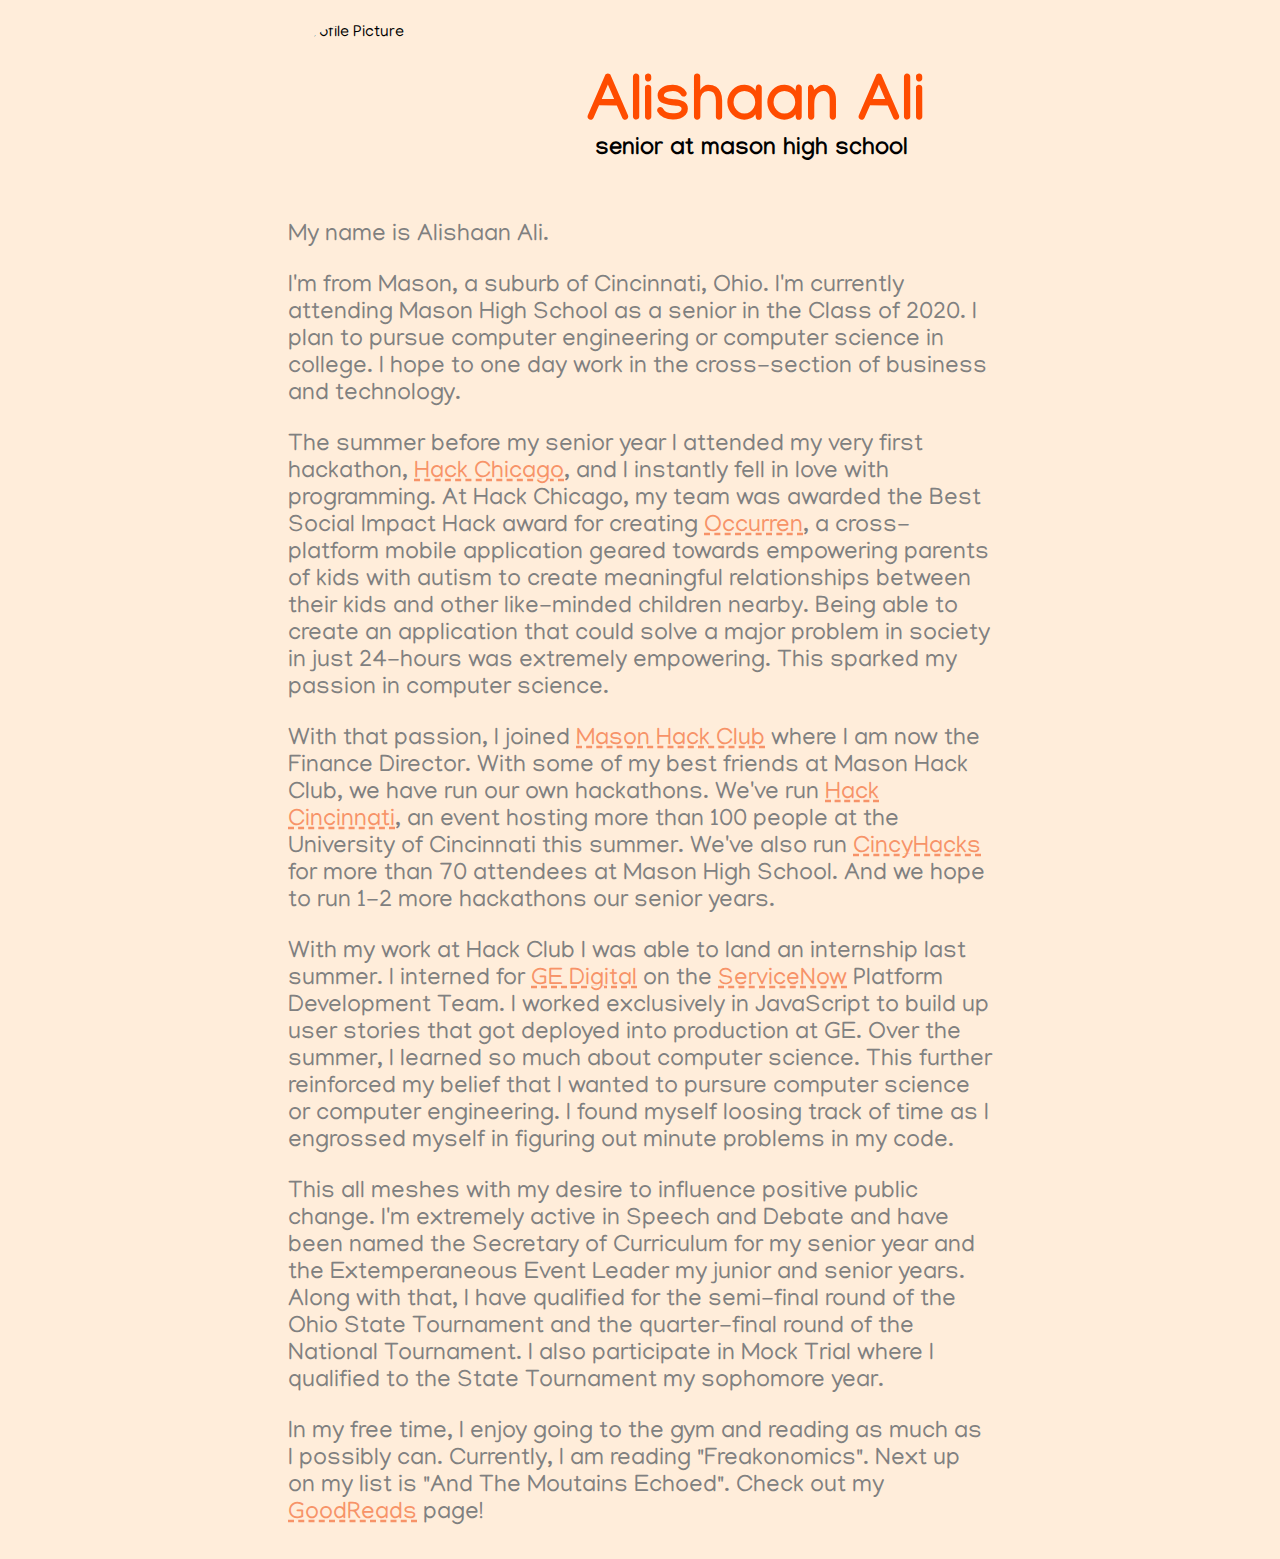
==== index.html @ e917b9db "css changes + other thingies" ====
<!doctype html>

<html lang="en">
<head>
        <!-- Global site tag (gtag.js) - Google Analytics -->
    <script async src="https://www.googletagmanager.com/gtag/js?id=UA-146795790-1"></script>
    <script>
    window.dataLayer = window.dataLayer || [];
    function gtag(){dataLayer.push(arguments);}
    gtag('js', new Date());

    gtag('config', 'UA-146795790-1');
    </script>
    <meta charset="utf-8">
    <script src="https://kit.fontawesome.com/1aea5c3e43.js"></script>
    <link href="https://fonts.googleapis.com/css?family=Manjari&display=swap" rel="stylesheet">
    <title>Alishaan Ali</title>
    <meta name="author" content="Alishaan Ali">
    <meta name="viewport" content="width=device-width, initial-scale=1.0">
    <link rel="stylesheet" href="main.css">

</head>

<body>
    <div id = "mainWrapper">
        <div id="inner">
            <img src="assets/propic.jpg" alt="Profile Picture" id="proPic">
            <h1>Alishaan Ali</h1>
            <h2>senior at mason high school</h2>
            <div id="socialMediaButtons">
                <a target="_blank" href="mailto:alishaanaali@gmail.com"><i class="fa fa-envelope fa-2x"></i></a>
                <a target="_blank" href="https://twitter.com/alishaan64"><i class="fab fa-twitter fa-2x"></i></a>
                <a target="_blank" href="https://github.com/alishaan64"><i class="fab fa-github fa-2x"></i></a>
                <a target="_blank" href="https://www.linkedin.com/in/alishaan-ali-645026152/"><i class="fab fa-linkedin-in fa-2x"></i></a>
                <a target="_blank" href="/assets/AlishaanAliResumeAugust2019.pdf"><i class="fas fa-file-pdf fa-2x"></i></a>
            </div>
        </div>
        <div id="text">
            <p> My name is Alishaan Ali.</p>
            <p>I'm from Mason, a suburb of Cincinnati, Ohio. I'm currently attending Mason High School as a senior in the Class of 2020. I plan to pursue computer engineering or computer science in college. I hope to one day work in the cross-section of business and technology.</p>
            <p>The summer before my senior year I attended my very first hackathon, <a href="https://hackchicago.io/" target="_blank">Hack Chicago</a>, and I instantly fell in love with programming. At Hack Chicago, my team was awarded the Best Social Impact Hack award for creating <a href="https://devpost.com/software/occurren" target="_blank">Occurren</a>, a cross-platform mobile application geared towards empowering parents of kids with autism to create meaningful relationships between their kids and other like-minded children nearby. Being able to create an application that could solve a major problem in society in just 24-hours was extremely empowering. This sparked my passion in computer science.</p>
            <p>With that passion, I joined <a href="https://masonhackclub.com/" target="_blank">Mason Hack Club</a> where I am now the Finance Director. With some of my best friends at Mason Hack Club, we have run our own hackathons. We've run <a href="https://hackcincinnati.io/" target="_blank">Hack Cincinnati</a>, an event hosting more than 100 people at the University of Cincinnati this summer. We've also run <a href="https://cincyhacks.com" target="_blank">CincyHacks</a> for more than 70 attendees at Mason High School. And we hope to run 1-2 more hackathons our senior years.</p>
            <p>With my work at Hack Club I was able to land an internship last summer. I interned for <a target="_blank" href="https://www.ge.com/digital/">GE Digital</a> on the <a target="_blank" href="https://www.servicenow.com">ServiceNow</a> Platform Development Team. I worked exclusively in JavaScript to build up user stories that got deployed into production at GE. Over the summer, I learned so much about computer science. This further reinforced my belief that I wanted to pursure computer science or computer engineering. I found myself loosing track of time as I engrossed myself in figuring out minute problems in my code.</p>
            <p>This all meshes with my desire to influence positive public change. I'm extremely active in Speech and Debate and have been named the Secretary of Curriculum for my senior year and the Extemperaneous Event Leader my junior and senior years. Along with that, I have qualified for the semi-final round of the Ohio State Tournament and the quarter-final round of the National Tournament. I also participate in Mock Trial where I qualified to the State Tournament my sophomore year.</p>
            <p>In my free time, I enjoy going to the gym and reading as much as I possibly can. Currently, I am reading "Freakonomics". Next up on my list is "And The Moutains Echoed". Check out my <a href="https://www.goodreads.com/user/show/58788595-alishaan-ali" target="_blank">GoodReads</a> page!</p>
        </div>
    </div>
</body>
</html>
---- main.css ----
#proPic{
    width: 14rem;
    border-radius: 4rem;

}
body {
    background-color: #ffedda;
    font-family: 'Manjari', sans-serif;
}

#mainWrapper{
    align-items: center;
    display: flex;
    flex-direction: column;
    justify-content: center;
    min-height: 100vh;
    position: relative;
}
#inner{
    display: grid;
    grid-template-areas: "picture text";
    max-width: 100%;
    width: 44rem;
    margin-top: 1rem;
}
h1{
    color: #ff4c00;
    font-size: 4rem;
    grid-area: text;
    margin-top: 3rem;
    margin-left: .4rem;
}
h2{
    grid-area: text;
    margin-top: 7rem;
    margin-left: 1rem;
}
#socialMediaButtons{
    grid-area: text;
    margin-top: 9rem;
    margin-left: 0rem;
    color: #888888;
}
a i{
    color: #888888;
    margin-left: 1.1rem;
    margin-right: 1.1rem;
}
#text{
    max-width: 100%;
    width: 44rem;
    align-self: center;
    margin-top: .5rem;
    font-size: 1.5rem;
    color: gray;
}
p a{
    color: #f79368;
    text-decoration-style: dashed;
}
@media screen and (max-width: 600px) {
    #inner{
        display: flex;
        flex-direction: column;
        justify-content: center;
        align-items: center;
        text-align: center;
    }
    h1, h2{
        margin-top: 0rem;
        margin-left: 0rem;
    }
    h1{
        margin-bottom: 0rem;
        margin-top: .5rem;
    }
    #socialMediaButtons{
        margin-top: 0rem;
        margin-left: 0rem;
    }
}
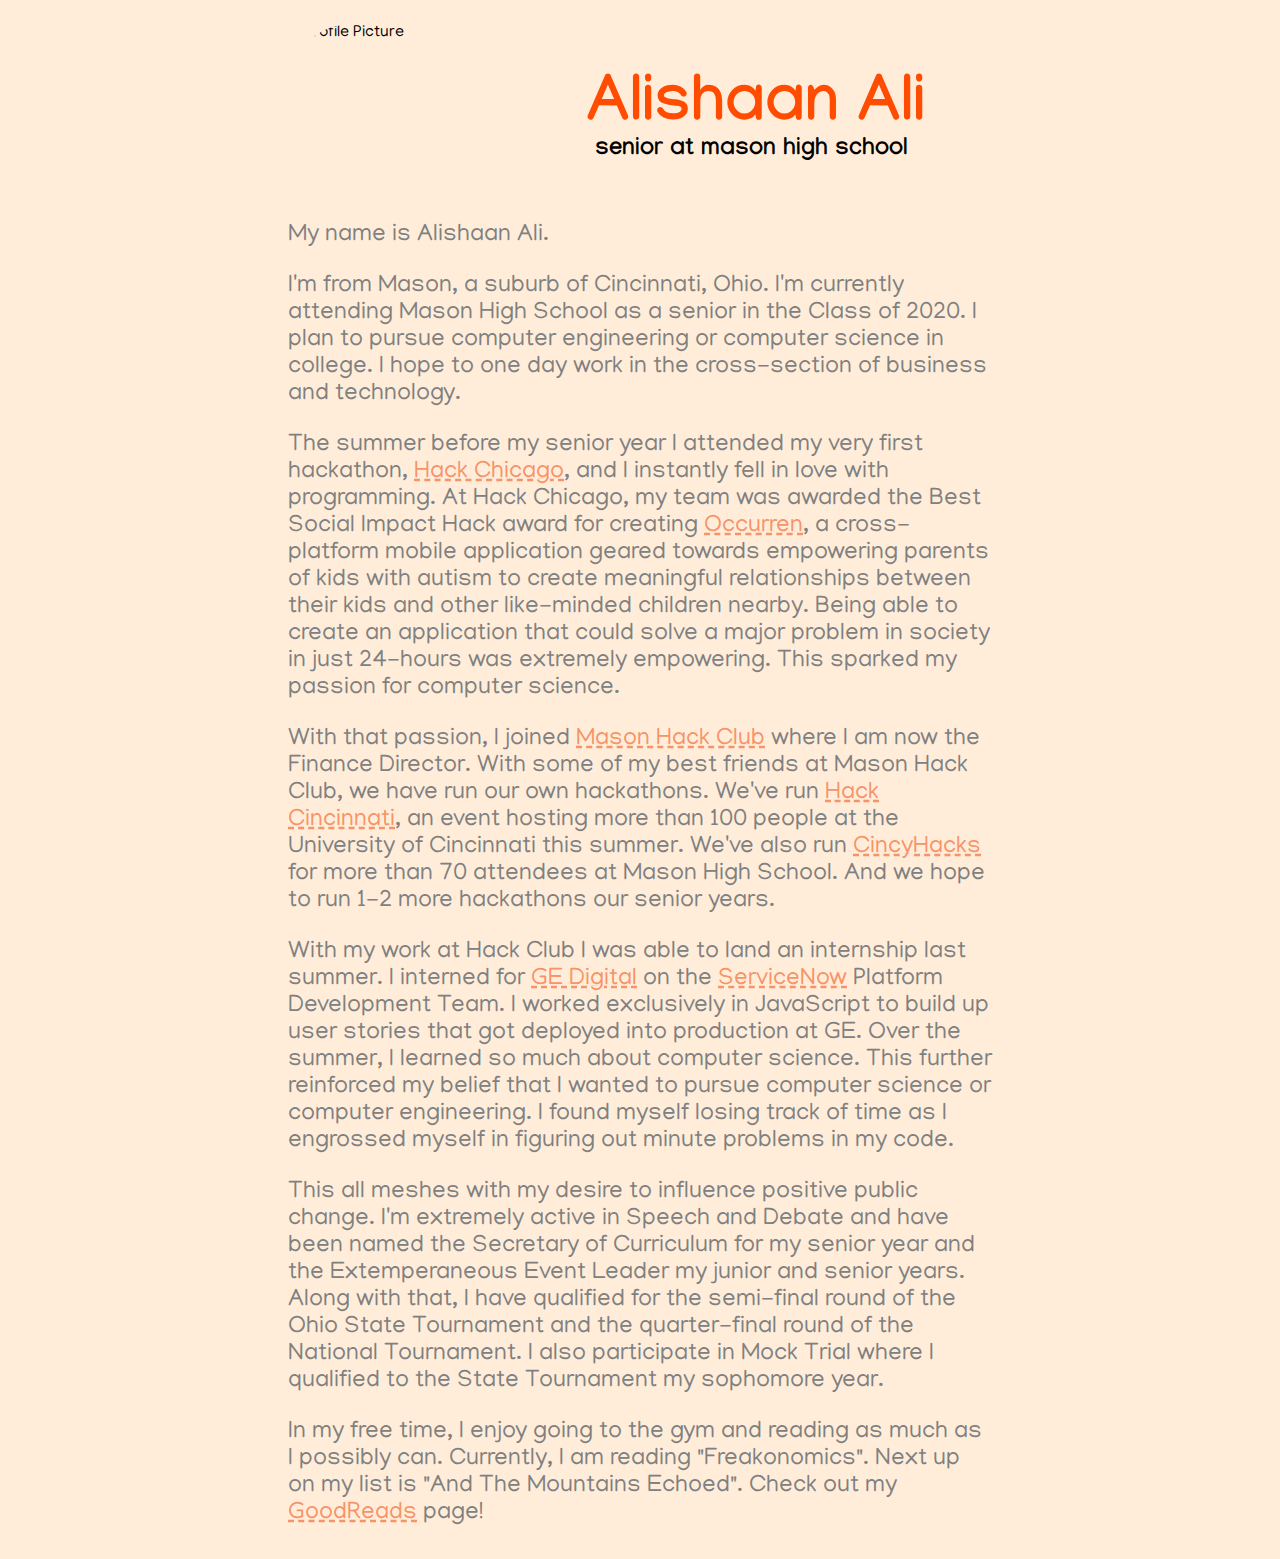
==== commit daabebfd: "spelling mistakes" ====
--- a/index.html
+++ b/index.html
@@ -38,11 +38,11 @@
         <div id="text">
             <p> My name is Alishaan Ali.</p>
             <p>I'm from Mason, a suburb of Cincinnati, Ohio. I'm currently attending Mason High School as a senior in the Class of 2020. I plan to pursue computer engineering or computer science in college. I hope to one day work in the cross-section of business and technology.</p>
-            <p>The summer before my senior year I attended my very first hackathon, <a href="https://hackchicago.io/" target="_blank">Hack Chicago</a>, and I instantly fell in love with programming. At Hack Chicago, my team was awarded the Best Social Impact Hack award for creating <a href="https://devpost.com/software/occurren" target="_blank">Occurren</a>, a cross-platform mobile application geared towards empowering parents of kids with autism to create meaningful relationships between their kids and other like-minded children nearby. Being able to create an application that could solve a major problem in society in just 24-hours was extremely empowering. This sparked my passion in computer science.</p>
+            <p>The summer before my senior year I attended my very first hackathon, <a href="https://hackchicago.io/" target="_blank">Hack Chicago</a>, and I instantly fell in love with programming. At Hack Chicago, my team was awarded the Best Social Impact Hack award for creating <a href="https://devpost.com/software/occurren" target="_blank">Occurren</a>, a cross-platform mobile application geared towards empowering parents of kids with autism to create meaningful relationships between their kids and other like-minded children nearby. Being able to create an application that could solve a major problem in society in just 24-hours was extremely empowering. This sparked my passion for computer science.</p>
             <p>With that passion, I joined <a href="https://masonhackclub.com/" target="_blank">Mason Hack Club</a> where I am now the Finance Director. With some of my best friends at Mason Hack Club, we have run our own hackathons. We've run <a href="https://hackcincinnati.io/" target="_blank">Hack Cincinnati</a>, an event hosting more than 100 people at the University of Cincinnati this summer. We've also run <a href="https://cincyhacks.com" target="_blank">CincyHacks</a> for more than 70 attendees at Mason High School. And we hope to run 1-2 more hackathons our senior years.</p>
-            <p>With my work at Hack Club I was able to land an internship last summer. I interned for <a target="_blank" href="https://www.ge.com/digital/">GE Digital</a> on the <a target="_blank" href="https://www.servicenow.com">ServiceNow</a> Platform Development Team. I worked exclusively in JavaScript to build up user stories that got deployed into production at GE. Over the summer, I learned so much about computer science. This further reinforced my belief that I wanted to pursure computer science or computer engineering. I found myself loosing track of time as I engrossed myself in figuring out minute problems in my code.</p>
+            <p>With my work at Hack Club I was able to land an internship last summer. I interned for <a target="_blank" href="https://www.ge.com/digital/">GE Digital</a> on the <a target="_blank" href="https://www.servicenow.com">ServiceNow</a> Platform Development Team. I worked exclusively in JavaScript to build up user stories that got deployed into production at GE. Over the summer, I learned so much about computer science. This further reinforced my belief that I wanted to pursue computer science or computer engineering. I found myself losing track of time as I engrossed myself in figuring out minute problems in my code.</p>
             <p>This all meshes with my desire to influence positive public change. I'm extremely active in Speech and Debate and have been named the Secretary of Curriculum for my senior year and the Extemperaneous Event Leader my junior and senior years. Along with that, I have qualified for the semi-final round of the Ohio State Tournament and the quarter-final round of the National Tournament. I also participate in Mock Trial where I qualified to the State Tournament my sophomore year.</p>
-            <p>In my free time, I enjoy going to the gym and reading as much as I possibly can. Currently, I am reading "Freakonomics". Next up on my list is "And The Moutains Echoed". Check out my <a href="https://www.goodreads.com/user/show/58788595-alishaan-ali" target="_blank">GoodReads</a> page!</p>
+            <p>In my free time, I enjoy going to the gym and reading as much as I possibly can. Currently, I am reading "Freakonomics". Next up on my list is "And The Mountains Echoed". Check out my <a href="https://www.goodreads.com/user/show/58788595-alishaan-ali" target="_blank">GoodReads</a> page!</p>
         </div>
     </div>
 </body>
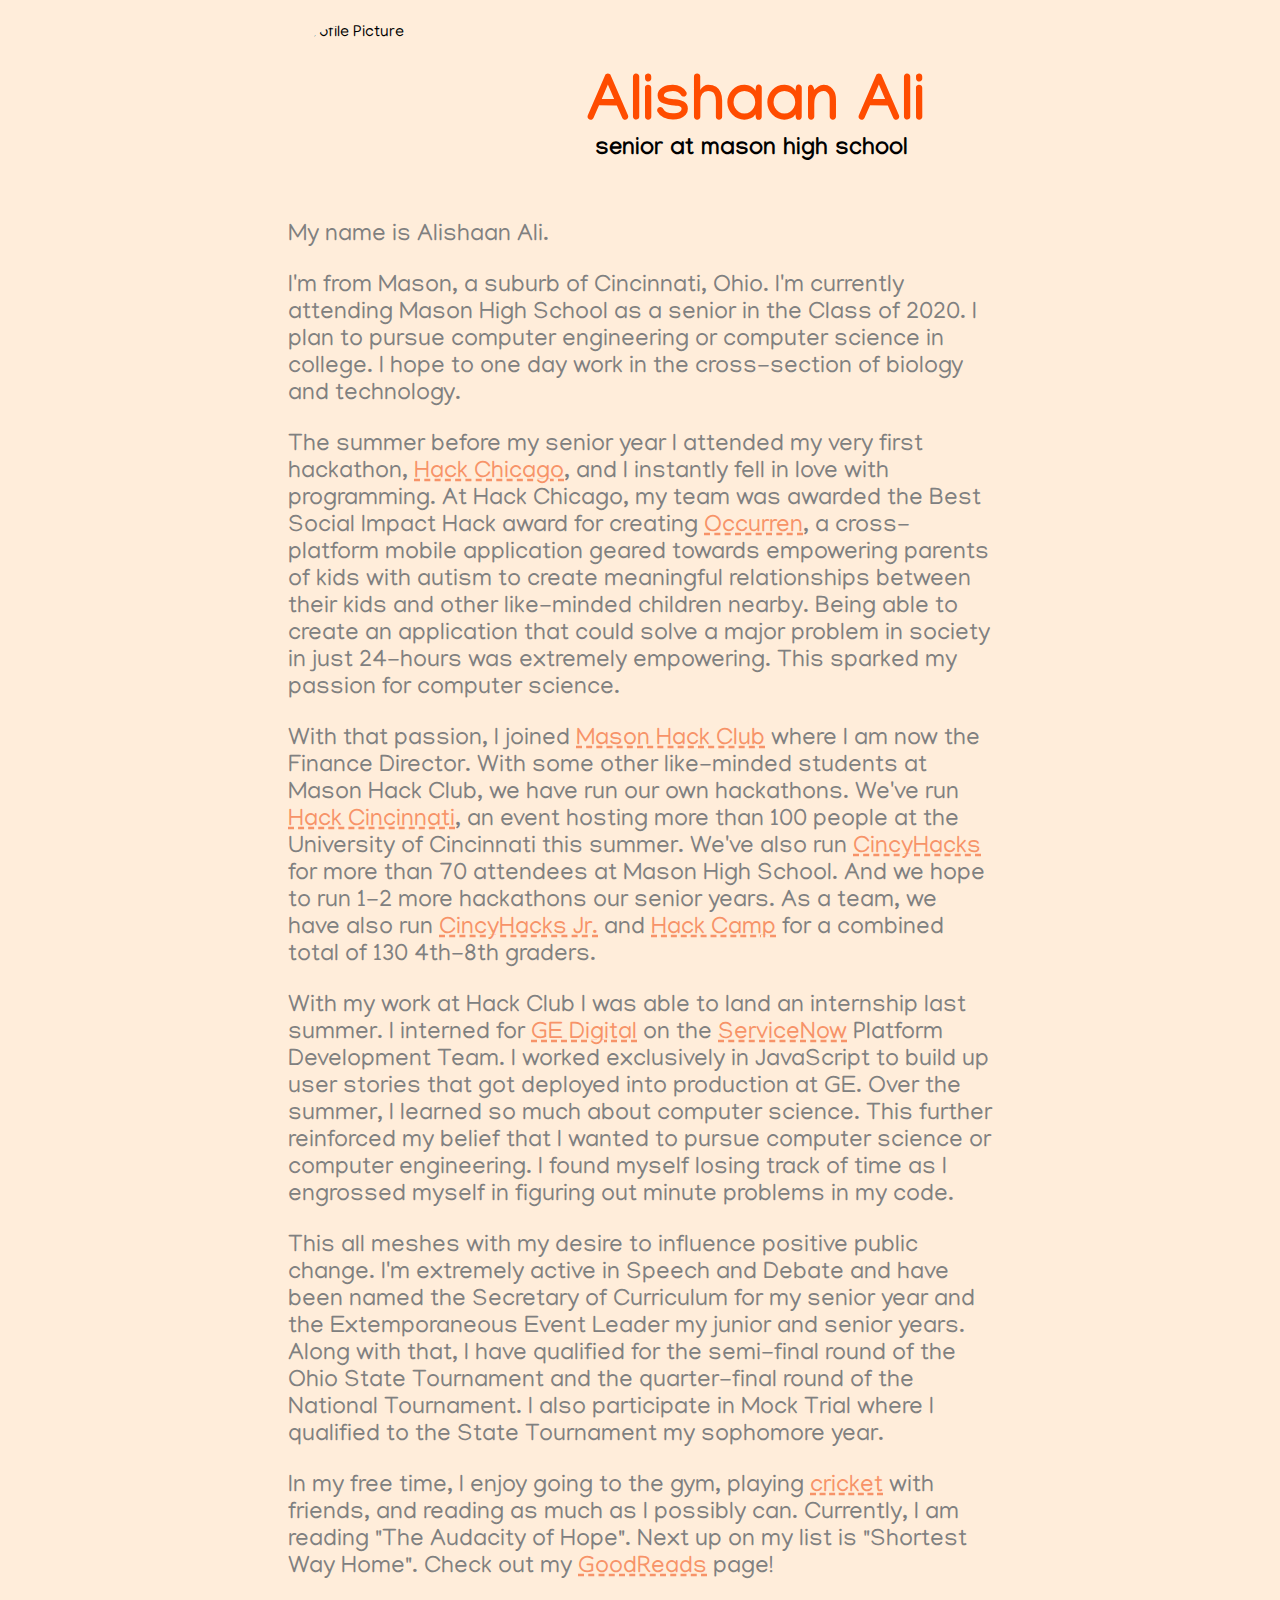
==== commit 1f14921c: "update book" ====
--- a/index.html
+++ b/index.html
@@ -36,13 +36,13 @@
             </div>
         </div>
         <div id="text">
-            <p> My name is Alishaan Ali.</p>
-            <p>I'm from Mason, a suburb of Cincinnati, Ohio. I'm currently attending Mason High School as a senior in the Class of 2020. I plan to pursue computer engineering or computer science in college. I hope to one day work in the cross-section of business and technology.</p>
+            <p>My name is Alishaan Ali.</p>
+            <p>I'm from Mason, a suburb of Cincinnati, Ohio. I'm currently attending Mason High School as a senior in the Class of 2020. I plan to pursue computer engineering or computer science in college. I hope to one day work in the cross-section of biology and technology.</p>
             <p>The summer before my senior year I attended my very first hackathon, <a href="https://hackchicago.io/" target="_blank">Hack Chicago</a>, and I instantly fell in love with programming. At Hack Chicago, my team was awarded the Best Social Impact Hack award for creating <a href="https://devpost.com/software/occurren" target="_blank">Occurren</a>, a cross-platform mobile application geared towards empowering parents of kids with autism to create meaningful relationships between their kids and other like-minded children nearby. Being able to create an application that could solve a major problem in society in just 24-hours was extremely empowering. This sparked my passion for computer science.</p>
-            <p>With that passion, I joined <a href="https://masonhackclub.com/" target="_blank">Mason Hack Club</a> where I am now the Finance Director. With some of my best friends at Mason Hack Club, we have run our own hackathons. We've run <a href="https://hackcincinnati.io/" target="_blank">Hack Cincinnati</a>, an event hosting more than 100 people at the University of Cincinnati this summer. We've also run <a href="https://cincyhacks.com" target="_blank">CincyHacks</a> for more than 70 attendees at Mason High School. And we hope to run 1-2 more hackathons our senior years.</p>
+            <p>With that passion, I joined <a href="https://masonhackclub.com/" target="_blank">Mason Hack Club</a> where I am now the Finance Director. With some other like-minded students at Mason Hack Club, we have run our own hackathons. We've run <a href="https://hackcincinnati.io/" target="_blank">Hack Cincinnati</a>, an event hosting more than 100 people at the University of Cincinnati this summer. We've also run <a href="https://cincyhacks.com" target="_blank">CincyHacks</a> for more than 70 attendees at Mason High School. And we hope to run 1-2 more hackathons our senior years. As a team, we have also run <a href="https://jr.cincyhacks.com/" target="_blank">CincyHacks Jr.</a> and <a target="_blank" href="https://camp.masonhackclub.com/">Hack Camp</a> for a combined total of 130 4th-8th graders.</p>
             <p>With my work at Hack Club I was able to land an internship last summer. I interned for <a target="_blank" href="https://www.ge.com/digital/">GE Digital</a> on the <a target="_blank" href="https://www.servicenow.com">ServiceNow</a> Platform Development Team. I worked exclusively in JavaScript to build up user stories that got deployed into production at GE. Over the summer, I learned so much about computer science. This further reinforced my belief that I wanted to pursue computer science or computer engineering. I found myself losing track of time as I engrossed myself in figuring out minute problems in my code.</p>
-            <p>This all meshes with my desire to influence positive public change. I'm extremely active in Speech and Debate and have been named the Secretary of Curriculum for my senior year and the Extemperaneous Event Leader my junior and senior years. Along with that, I have qualified for the semi-final round of the Ohio State Tournament and the quarter-final round of the National Tournament. I also participate in Mock Trial where I qualified to the State Tournament my sophomore year.</p>
-            <p>In my free time, I enjoy going to the gym and reading as much as I possibly can. Currently, I am reading "Freakonomics". Next up on my list is "And The Mountains Echoed". Check out my <a href="https://www.goodreads.com/user/show/58788595-alishaan-ali" target="_blank">GoodReads</a> page!</p>
+            <p>This all meshes with my desire to influence positive public change. I'm extremely active in Speech and Debate and have been named the Secretary of Curriculum for my senior year and the Extemporaneous Event Leader my junior and senior years. Along with that, I have qualified for the semi-final round of the Ohio State Tournament and the quarter-final round of the National Tournament. I also participate in Mock Trial where I qualified to the State Tournament my sophomore year.</p>
+            <p>In my free time, I enjoy going to the gym, playing <a href="https://twitter.com/cooperlearns/status/1139712215227850752" target="_blank">cricket</a> with friends, and reading as much as I possibly can. Currently, I am reading "The Audacity of Hope". Next up on my list is "Shortest Way Home". Check out my <a href="https://www.goodreads.com/user/show/58788595-alishaan-ali" target="_blank">GoodReads</a> page!</p>
         </div>
     </div>
 </body>
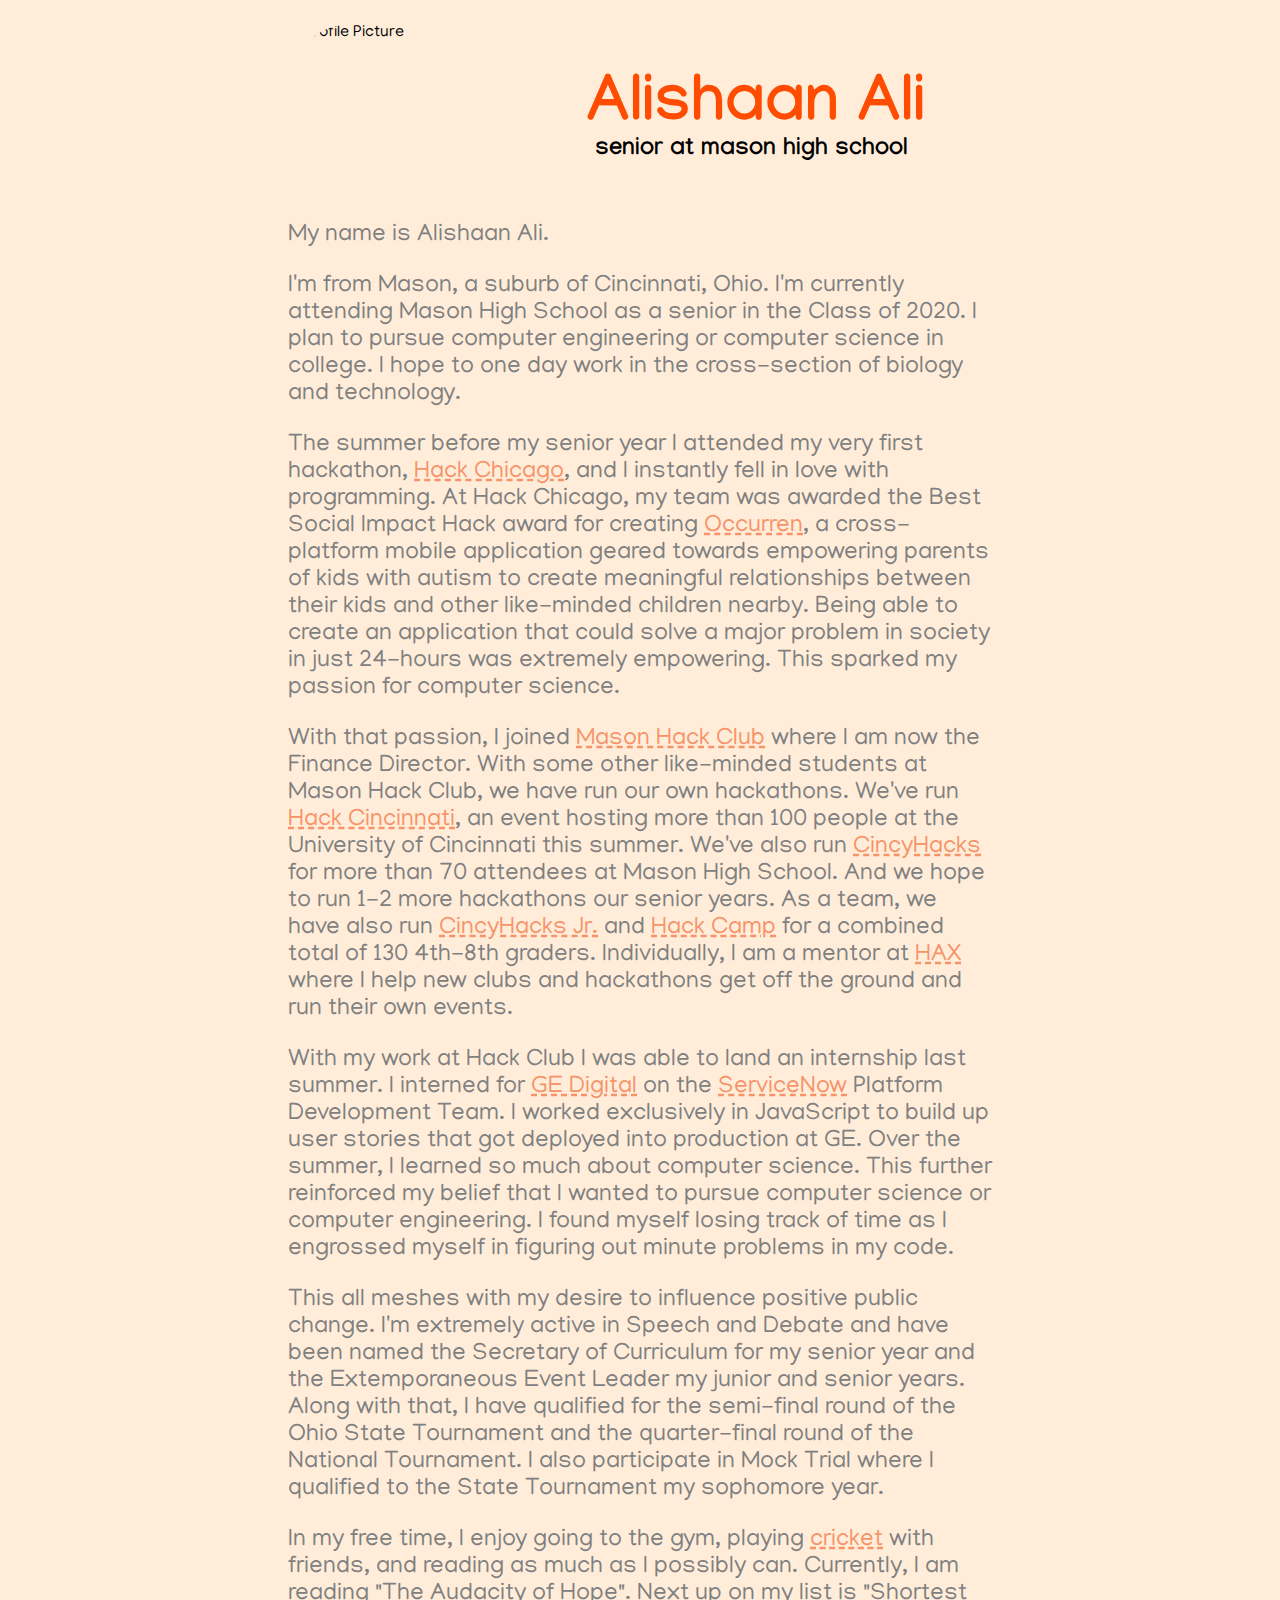
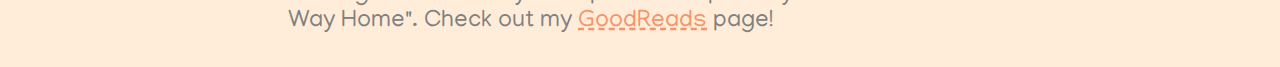
==== commit 07dd9717: "Add hax" ====
--- a/index.html
+++ b/index.html
@@ -30,7 +30,7 @@
             <div id="socialMediaButtons">
                 <a target="_blank" href="mailto:alishaanaali@gmail.com"><i class="fa fa-envelope fa-2x"></i></a>
                 <a target="_blank" href="https://twitter.com/alishaan64"><i class="fab fa-twitter fa-2x"></i></a>
-                <a target="_blank" href="https://github.com/alishaan64"><i class="fab fa-github fa-2x"></i></a>
+                <a target="_blank" href="https://github.com/alishaan"><i class="fab fa-github fa-2x"></i></a>
                 <a target="_blank" href="https://www.linkedin.com/in/alishaan-ali-645026152/"><i class="fab fa-linkedin-in fa-2x"></i></a>
                 <a target="_blank" href="/assets/AlishaanAliResumeAugust2019.pdf"><i class="fas fa-file-pdf fa-2x"></i></a>
             </div>
@@ -39,7 +39,7 @@
             <p>My name is Alishaan Ali.</p>
             <p>I'm from Mason, a suburb of Cincinnati, Ohio. I'm currently attending Mason High School as a senior in the Class of 2020. I plan to pursue computer engineering or computer science in college. I hope to one day work in the cross-section of biology and technology.</p>
             <p>The summer before my senior year I attended my very first hackathon, <a href="https://hackchicago.io/" target="_blank">Hack Chicago</a>, and I instantly fell in love with programming. At Hack Chicago, my team was awarded the Best Social Impact Hack award for creating <a href="https://devpost.com/software/occurren" target="_blank">Occurren</a>, a cross-platform mobile application geared towards empowering parents of kids with autism to create meaningful relationships between their kids and other like-minded children nearby. Being able to create an application that could solve a major problem in society in just 24-hours was extremely empowering. This sparked my passion for computer science.</p>
-            <p>With that passion, I joined <a href="https://masonhackclub.com/" target="_blank">Mason Hack Club</a> where I am now the Finance Director. With some other like-minded students at Mason Hack Club, we have run our own hackathons. We've run <a href="https://hackcincinnati.io/" target="_blank">Hack Cincinnati</a>, an event hosting more than 100 people at the University of Cincinnati this summer. We've also run <a href="https://cincyhacks.com" target="_blank">CincyHacks</a> for more than 70 attendees at Mason High School. And we hope to run 1-2 more hackathons our senior years. As a team, we have also run <a href="https://jr.cincyhacks.com/" target="_blank">CincyHacks Jr.</a> and <a target="_blank" href="https://camp.masonhackclub.com/">Hack Camp</a> for a combined total of 130 4th-8th graders.</p>
+            <p>With that passion, I joined <a href="https://masonhackclub.com/" target="_blank">Mason Hack Club</a> where I am now the Finance Director. With some other like-minded students at Mason Hack Club, we have run our own hackathons. We've run <a href="https://hackcincinnati.io/" target="_blank">Hack Cincinnati</a>, an event hosting more than 100 people at the University of Cincinnati this summer. We've also run <a href="https://cincyhacks.com" target="_blank">CincyHacks</a> for more than 70 attendees at Mason High School. And we hope to run 1-2 more hackathons our senior years. As a team, we have also run <a href="https://jr.cincyhacks.com/" target="_blank">CincyHacks Jr.</a> and <a target="_blank" href="https://camp.masonhackclub.com/">Hack Camp</a> for a combined total of 130 4th-8th graders. Individually, I am a mentor at <a target="_blank" href="https://haxorg.io/">HAX</a> where I help new clubs and hackathons get off the ground and run their own events.</p>
             <p>With my work at Hack Club I was able to land an internship last summer. I interned for <a target="_blank" href="https://www.ge.com/digital/">GE Digital</a> on the <a target="_blank" href="https://www.servicenow.com">ServiceNow</a> Platform Development Team. I worked exclusively in JavaScript to build up user stories that got deployed into production at GE. Over the summer, I learned so much about computer science. This further reinforced my belief that I wanted to pursue computer science or computer engineering. I found myself losing track of time as I engrossed myself in figuring out minute problems in my code.</p>
             <p>This all meshes with my desire to influence positive public change. I'm extremely active in Speech and Debate and have been named the Secretary of Curriculum for my senior year and the Extemporaneous Event Leader my junior and senior years. Along with that, I have qualified for the semi-final round of the Ohio State Tournament and the quarter-final round of the National Tournament. I also participate in Mock Trial where I qualified to the State Tournament my sophomore year.</p>
             <p>In my free time, I enjoy going to the gym, playing <a href="https://twitter.com/cooperlearns/status/1139712215227850752" target="_blank">cricket</a> with friends, and reading as much as I possibly can. Currently, I am reading "The Audacity of Hope". Next up on my list is "Shortest Way Home". Check out my <a href="https://www.goodreads.com/user/show/58788595-alishaan-ali" target="_blank">GoodReads</a> page!</p>
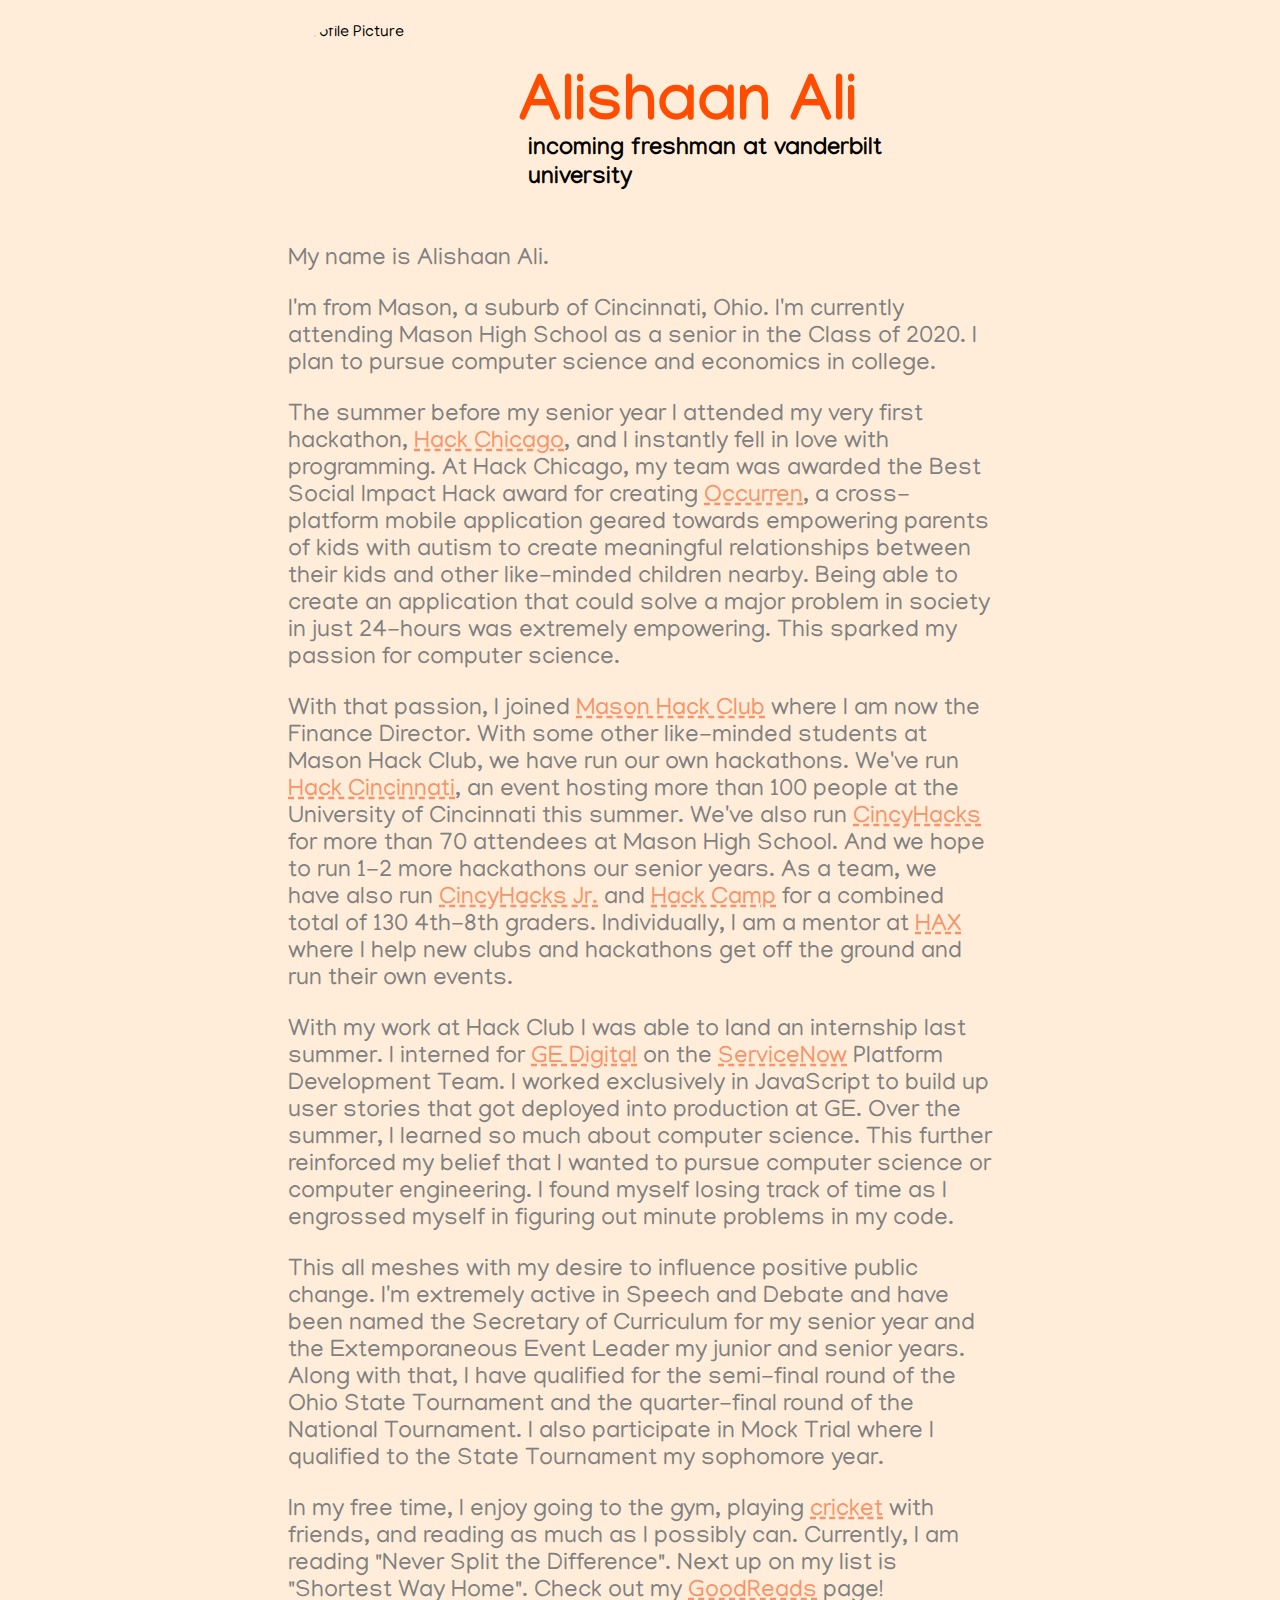
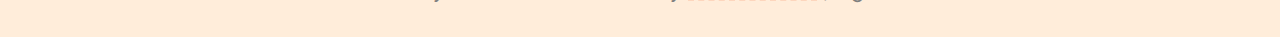
==== commit 0f23e24c: "Update vandy" ====
--- a/index.html
+++ b/index.html
@@ -26,7 +26,7 @@
         <div id="inner">
             <img src="assets/propic.jpg" alt="Profile Picture" id="proPic">
             <h1>Alishaan Ali</h1>
-            <h2>senior at mason high school</h2>
+            <h2>incoming freshman at vanderbilt university</h2>
             <div id="socialMediaButtons">
                 <a target="_blank" href="mailto:alishaanaali@gmail.com"><i class="fa fa-envelope fa-2x"></i></a>
                 <a target="_blank" href="https://twitter.com/alishaan64"><i class="fab fa-twitter fa-2x"></i></a>
@@ -37,12 +37,12 @@
         </div>
         <div id="text">
             <p>My name is Alishaan Ali.</p>
-            <p>I'm from Mason, a suburb of Cincinnati, Ohio. I'm currently attending Mason High School as a senior in the Class of 2020. I plan to pursue computer engineering or computer science in college. I hope to one day work in the cross-section of biology and technology.</p>
+            <p>I'm from Mason, a suburb of Cincinnati, Ohio. I'm currently attending Mason High School as a senior in the Class of 2020. I plan to pursue computer science and economics in college.</p>
             <p>The summer before my senior year I attended my very first hackathon, <a href="https://hackchicago.io/" target="_blank">Hack Chicago</a>, and I instantly fell in love with programming. At Hack Chicago, my team was awarded the Best Social Impact Hack award for creating <a href="https://devpost.com/software/occurren" target="_blank">Occurren</a>, a cross-platform mobile application geared towards empowering parents of kids with autism to create meaningful relationships between their kids and other like-minded children nearby. Being able to create an application that could solve a major problem in society in just 24-hours was extremely empowering. This sparked my passion for computer science.</p>
             <p>With that passion, I joined <a href="https://masonhackclub.com/" target="_blank">Mason Hack Club</a> where I am now the Finance Director. With some other like-minded students at Mason Hack Club, we have run our own hackathons. We've run <a href="https://hackcincinnati.io/" target="_blank">Hack Cincinnati</a>, an event hosting more than 100 people at the University of Cincinnati this summer. We've also run <a href="https://cincyhacks.com" target="_blank">CincyHacks</a> for more than 70 attendees at Mason High School. And we hope to run 1-2 more hackathons our senior years. As a team, we have also run <a href="https://jr.cincyhacks.com/" target="_blank">CincyHacks Jr.</a> and <a target="_blank" href="https://camp.masonhackclub.com/">Hack Camp</a> for a combined total of 130 4th-8th graders. Individually, I am a mentor at <a target="_blank" href="https://haxorg.io/">HAX</a> where I help new clubs and hackathons get off the ground and run their own events.</p>
             <p>With my work at Hack Club I was able to land an internship last summer. I interned for <a target="_blank" href="https://www.ge.com/digital/">GE Digital</a> on the <a target="_blank" href="https://www.servicenow.com">ServiceNow</a> Platform Development Team. I worked exclusively in JavaScript to build up user stories that got deployed into production at GE. Over the summer, I learned so much about computer science. This further reinforced my belief that I wanted to pursue computer science or computer engineering. I found myself losing track of time as I engrossed myself in figuring out minute problems in my code.</p>
             <p>This all meshes with my desire to influence positive public change. I'm extremely active in Speech and Debate and have been named the Secretary of Curriculum for my senior year and the Extemporaneous Event Leader my junior and senior years. Along with that, I have qualified for the semi-final round of the Ohio State Tournament and the quarter-final round of the National Tournament. I also participate in Mock Trial where I qualified to the State Tournament my sophomore year.</p>
-            <p>In my free time, I enjoy going to the gym, playing <a href="https://twitter.com/cooperlearns/status/1139712215227850752" target="_blank">cricket</a> with friends, and reading as much as I possibly can. Currently, I am reading "The Audacity of Hope". Next up on my list is "Shortest Way Home". Check out my <a href="https://www.goodreads.com/user/show/58788595-alishaan-ali" target="_blank">GoodReads</a> page!</p>
+            <p>In my free time, I enjoy going to the gym, playing <a href="https://twitter.com/cooperlearns/status/1139712215227850752" target="_blank">cricket</a> with friends, and reading as much as I possibly can. Currently, I am reading "Never Split the Difference". Next up on my list is "Shortest Way Home". Check out my <a href="https://www.goodreads.com/user/show/58788595-alishaan-ali" target="_blank">GoodReads</a> page!</p>
         </div>
     </div>
 </body>
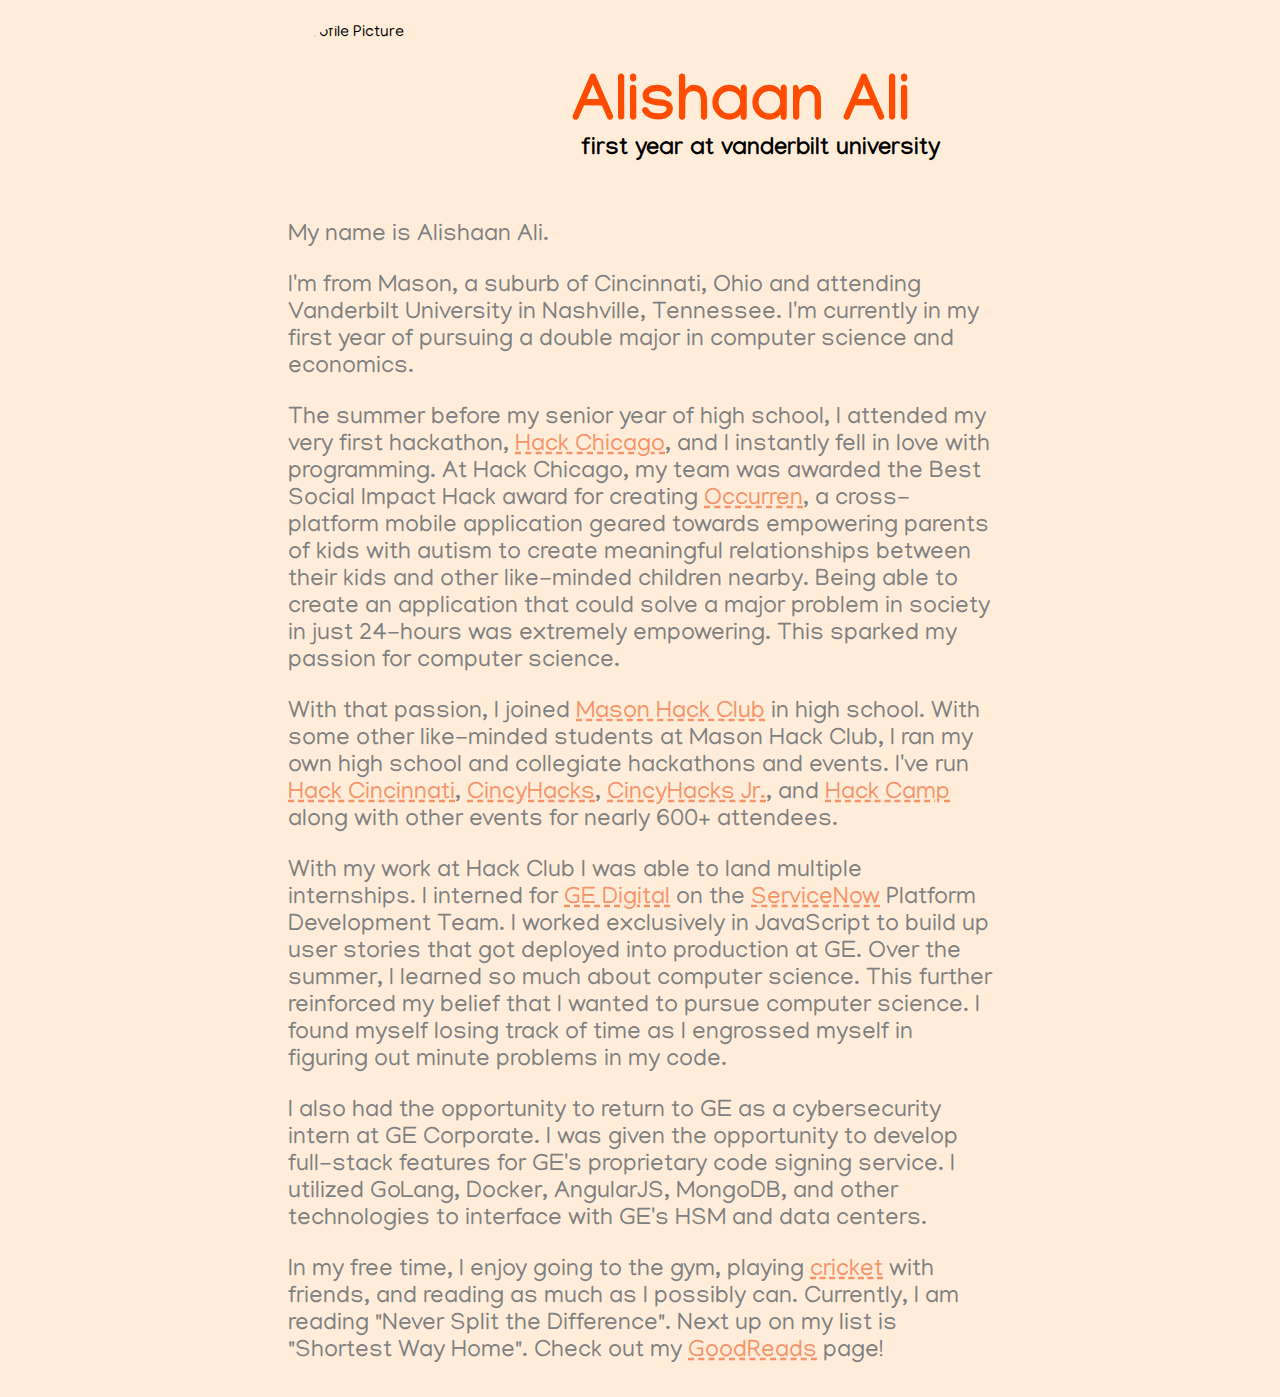
==== commit 8aeb5a86: "Update to Vandy" ====
--- a/index.html
+++ b/index.html
@@ -26,22 +26,35 @@
         <div id="inner">
             <img src="assets/propic.jpg" alt="Profile Picture" id="proPic">
             <h1>Alishaan Ali</h1>
-            <h2>incoming freshman at vanderbilt university</h2>
+            <h2>first year at vanderbilt university</h2>
             <div id="socialMediaButtons">
                 <a target="_blank" href="mailto:alishaanaali@gmail.com"><i class="fa fa-envelope fa-2x"></i></a>
                 <a target="_blank" href="https://twitter.com/alishaan64"><i class="fab fa-twitter fa-2x"></i></a>
                 <a target="_blank" href="https://github.com/alishaan"><i class="fab fa-github fa-2x"></i></a>
                 <a target="_blank" href="https://www.linkedin.com/in/alishaan-ali-645026152/"><i class="fab fa-linkedin-in fa-2x"></i></a>
-                <a target="_blank" href="/assets/AlishaanAliResumeAugust2019.pdf"><i class="fas fa-file-pdf fa-2x"></i></a>
+                <a target="_blank" href="/assets/Ali_Alishaan.pdf"><i class="fas fa-file-pdf fa-2x"></i></a>
             </div>
         </div>
         <div id="text">
             <p>My name is Alishaan Ali.</p>
-            <p>I'm from Mason, a suburb of Cincinnati, Ohio. I'm currently attending Mason High School as a senior in the Class of 2020. I plan to pursue computer science and economics in college.</p>
-            <p>The summer before my senior year I attended my very first hackathon, <a href="https://hackchicago.io/" target="_blank">Hack Chicago</a>, and I instantly fell in love with programming. At Hack Chicago, my team was awarded the Best Social Impact Hack award for creating <a href="https://devpost.com/software/occurren" target="_blank">Occurren</a>, a cross-platform mobile application geared towards empowering parents of kids with autism to create meaningful relationships between their kids and other like-minded children nearby. Being able to create an application that could solve a major problem in society in just 24-hours was extremely empowering. This sparked my passion for computer science.</p>
-            <p>With that passion, I joined <a href="https://masonhackclub.com/" target="_blank">Mason Hack Club</a> where I am now the Finance Director. With some other like-minded students at Mason Hack Club, we have run our own hackathons. We've run <a href="https://hackcincinnati.io/" target="_blank">Hack Cincinnati</a>, an event hosting more than 100 people at the University of Cincinnati this summer. We've also run <a href="https://cincyhacks.com" target="_blank">CincyHacks</a> for more than 70 attendees at Mason High School. And we hope to run 1-2 more hackathons our senior years. As a team, we have also run <a href="https://jr.cincyhacks.com/" target="_blank">CincyHacks Jr.</a> and <a target="_blank" href="https://camp.masonhackclub.com/">Hack Camp</a> for a combined total of 130 4th-8th graders. Individually, I am a mentor at <a target="_blank" href="https://haxorg.io/">HAX</a> where I help new clubs and hackathons get off the ground and run their own events.</p>
-            <p>With my work at Hack Club I was able to land an internship last summer. I interned for <a target="_blank" href="https://www.ge.com/digital/">GE Digital</a> on the <a target="_blank" href="https://www.servicenow.com">ServiceNow</a> Platform Development Team. I worked exclusively in JavaScript to build up user stories that got deployed into production at GE. Over the summer, I learned so much about computer science. This further reinforced my belief that I wanted to pursue computer science or computer engineering. I found myself losing track of time as I engrossed myself in figuring out minute problems in my code.</p>
-            <p>This all meshes with my desire to influence positive public change. I'm extremely active in Speech and Debate and have been named the Secretary of Curriculum for my senior year and the Extemporaneous Event Leader my junior and senior years. Along with that, I have qualified for the semi-final round of the Ohio State Tournament and the quarter-final round of the National Tournament. I also participate in Mock Trial where I qualified to the State Tournament my sophomore year.</p>
+            <p>I'm from Mason, a suburb of Cincinnati, Ohio and attending Vanderbilt University in Nashville, Tennessee. 
+                I'm currently in my first year of pursuing a double major in computer science and economics.</p>
+            <p>The summer before my senior year of high school, I attended my very first hackathon, 
+                <a href="https://hackchicago.io/" target="_blank">Hack Chicago</a>, and I instantly fell in love with programming. 
+                At Hack Chicago, my team was awarded the Best Social Impact Hack award for creating 
+                <a href="https://devpost.com/software/occurren" target="_blank">Occurren</a>, a cross-platform mobile application 
+                geared towards empowering parents of kids with autism to create meaningful relationships between their kids and 
+                other like-minded children nearby. Being able to create an application that could solve a major problem in society 
+                in just 24-hours was extremely empowering. This sparked my passion for computer science.</p>
+            <p>With that passion, I joined <a href="https://masonhackclub.com/" target="_blank">Mason Hack Club</a> in high school. 
+                With some other like-minded students at Mason Hack Club, I ran my own high school and collegiate hackathons and events. 
+                I've run <a href="https://hackcincinnati.io/" target="_blank">Hack Cincinnati</a>, 
+                <a href="https://cincyhacks.com" target="_blank">CincyHacks</a>, 
+                <a href="https://jr.cincyhacks.com/" target="_blank">CincyHacks Jr.</a>, and 
+                <a target="_blank" href="https://camp.masonhackclub.com/">Hack Camp</a>
+                along with other events for nearly 600+ attendees. </p>
+            <p>With my work at Hack Club I was able to land multiple internships. I interned for <a target="_blank" href="https://www.ge.com/digital/">GE Digital</a> on the <a target="_blank" href="https://www.servicenow.com">ServiceNow</a> Platform Development Team. I worked exclusively in JavaScript to build up user stories that got deployed into production at GE. Over the summer, I learned so much about computer science. This further reinforced my belief that I wanted to pursue computer science. I found myself losing track of time as I engrossed myself in figuring out minute problems in my code.</p>
+            <p>I also had the opportunity to return to GE as a cybersecurity intern at GE Corporate. I was given the opportunity to develop full-stack features for GE's proprietary code signing service. I utilized GoLang, Docker, AngularJS, MongoDB, and other technologies to interface with GE's HSM and data centers.</p>
             <p>In my free time, I enjoy going to the gym, playing <a href="https://twitter.com/cooperlearns/status/1139712215227850752" target="_blank">cricket</a> with friends, and reading as much as I possibly can. Currently, I am reading "Never Split the Difference". Next up on my list is "Shortest Way Home". Check out my <a href="https://www.goodreads.com/user/show/58788595-alishaan-ali" target="_blank">GoodReads</a> page!</p>
         </div>
     </div>
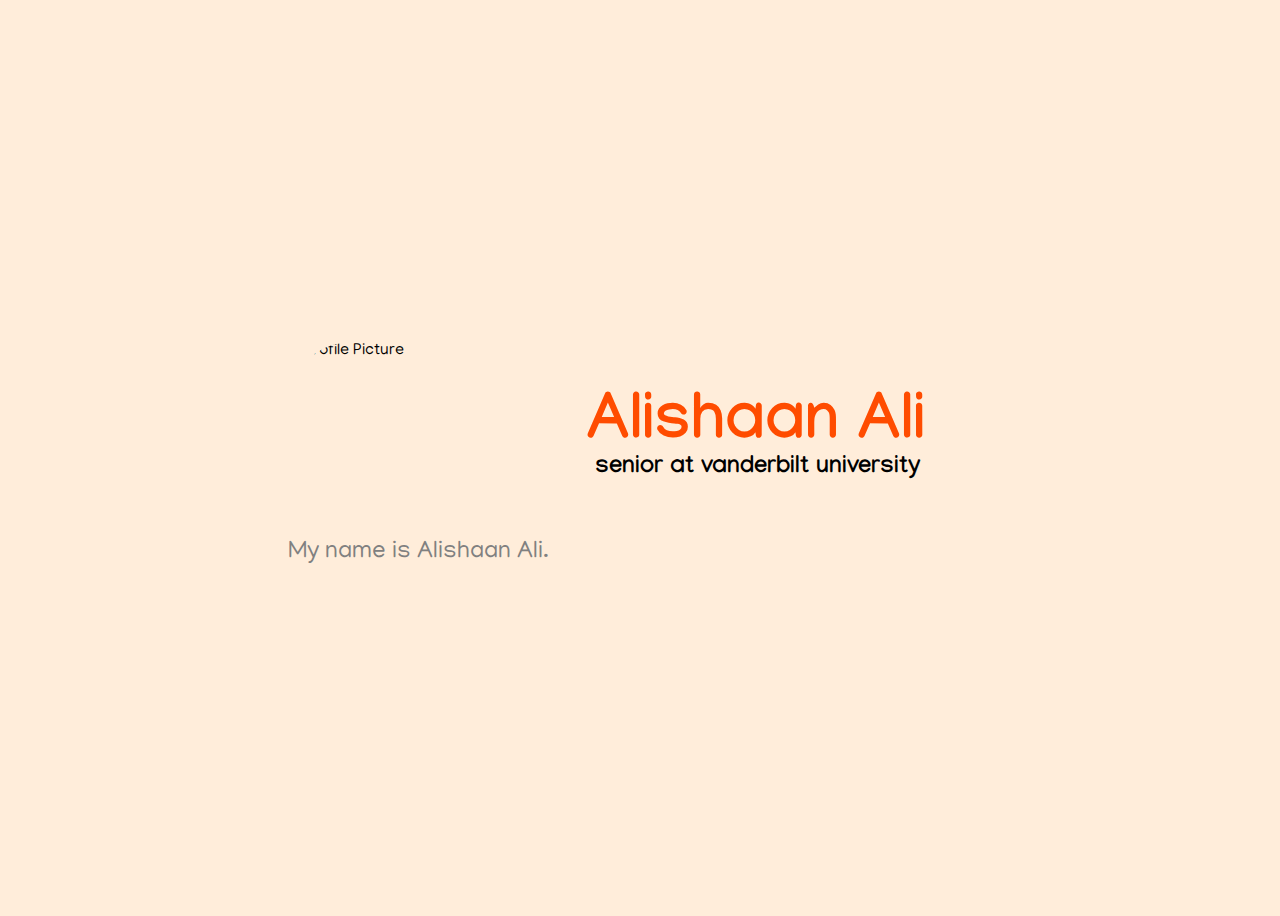
==== commit 4ce08fba: "Update index.html" ====
--- a/index.html
+++ b/index.html
@@ -26,37 +26,17 @@
         <div id="inner">
             <img src="assets/propic.jpg" alt="Profile Picture" id="proPic">
             <h1>Alishaan Ali</h1>
-            <h2>first year at vanderbilt university</h2>
+            <h2>senior at vanderbilt university</h2>
             <div id="socialMediaButtons">
                 <a target="_blank" href="mailto:alishaanaali@gmail.com"><i class="fa fa-envelope fa-2x"></i></a>
                 <a target="_blank" href="https://twitter.com/alishaan64"><i class="fab fa-twitter fa-2x"></i></a>
                 <a target="_blank" href="https://github.com/alishaan"><i class="fab fa-github fa-2x"></i></a>
                 <a target="_blank" href="https://www.linkedin.com/in/alishaan-ali-645026152/"><i class="fab fa-linkedin-in fa-2x"></i></a>
-                <a target="_blank" href="/assets/Ali_Alishaan.pdf"><i class="fas fa-file-pdf fa-2x"></i></a>
             </div>
         </div>
         <div id="text">
             <p>My name is Alishaan Ali.</p>
-            <p>I'm from Mason, a suburb of Cincinnati, Ohio and attending Vanderbilt University in Nashville, Tennessee. 
-                I'm currently in my first year of pursuing a double major in computer science and economics.</p>
-            <p>The summer before my senior year of high school, I attended my very first hackathon, 
-                <a href="https://hackchicago.io/" target="_blank">Hack Chicago</a>, and I instantly fell in love with programming. 
-                At Hack Chicago, my team was awarded the Best Social Impact Hack award for creating 
-                <a href="https://devpost.com/software/occurren" target="_blank">Occurren</a>, a cross-platform mobile application 
-                geared towards empowering parents of kids with autism to create meaningful relationships between their kids and 
-                other like-minded children nearby. Being able to create an application that could solve a major problem in society 
-                in just 24-hours was extremely empowering. This sparked my passion for computer science.</p>
-            <p>With that passion, I joined <a href="https://masonhackclub.com/" target="_blank">Mason Hack Club</a> in high school. 
-                With some other like-minded students at Mason Hack Club, I ran my own high school and collegiate hackathons and events. 
-                I've run <a href="https://hackcincinnati.io/" target="_blank">Hack Cincinnati</a>, 
-                <a href="https://cincyhacks.com" target="_blank">CincyHacks</a>, 
-                <a href="https://jr.cincyhacks.com/" target="_blank">CincyHacks Jr.</a>, and 
-                <a target="_blank" href="https://camp.masonhackclub.com/">Hack Camp</a>
-                along with other events for nearly 600+ attendees. </p>
-            <p>With my work at Hack Club I was able to land multiple internships. I interned for <a target="_blank" href="https://www.ge.com/digital/">GE Digital</a> on the <a target="_blank" href="https://www.servicenow.com">ServiceNow</a> Platform Development Team. I worked exclusively in JavaScript to build up user stories that got deployed into production at GE. Over the summer, I learned so much about computer science. This further reinforced my belief that I wanted to pursue computer science. I found myself losing track of time as I engrossed myself in figuring out minute problems in my code.</p>
-            <p>I also had the opportunity to return to GE as a cybersecurity intern at GE Corporate. I was given the opportunity to develop full-stack features for GE's proprietary code signing service. I utilized GoLang, Docker, AngularJS, MongoDB, and other technologies to interface with GE's HSM and data centers.</p>
-            <p>In my free time, I enjoy going to the gym, playing <a href="https://twitter.com/cooperlearns/status/1139712215227850752" target="_blank">cricket</a> with friends, and reading as much as I possibly can. Currently, I am reading "Never Split the Difference". Next up on my list is "Shortest Way Home". Check out my <a href="https://www.goodreads.com/user/show/58788595-alishaan-ali" target="_blank">GoodReads</a> page!</p>
         </div>
     </div>
 </body>
-</html>+</html>
